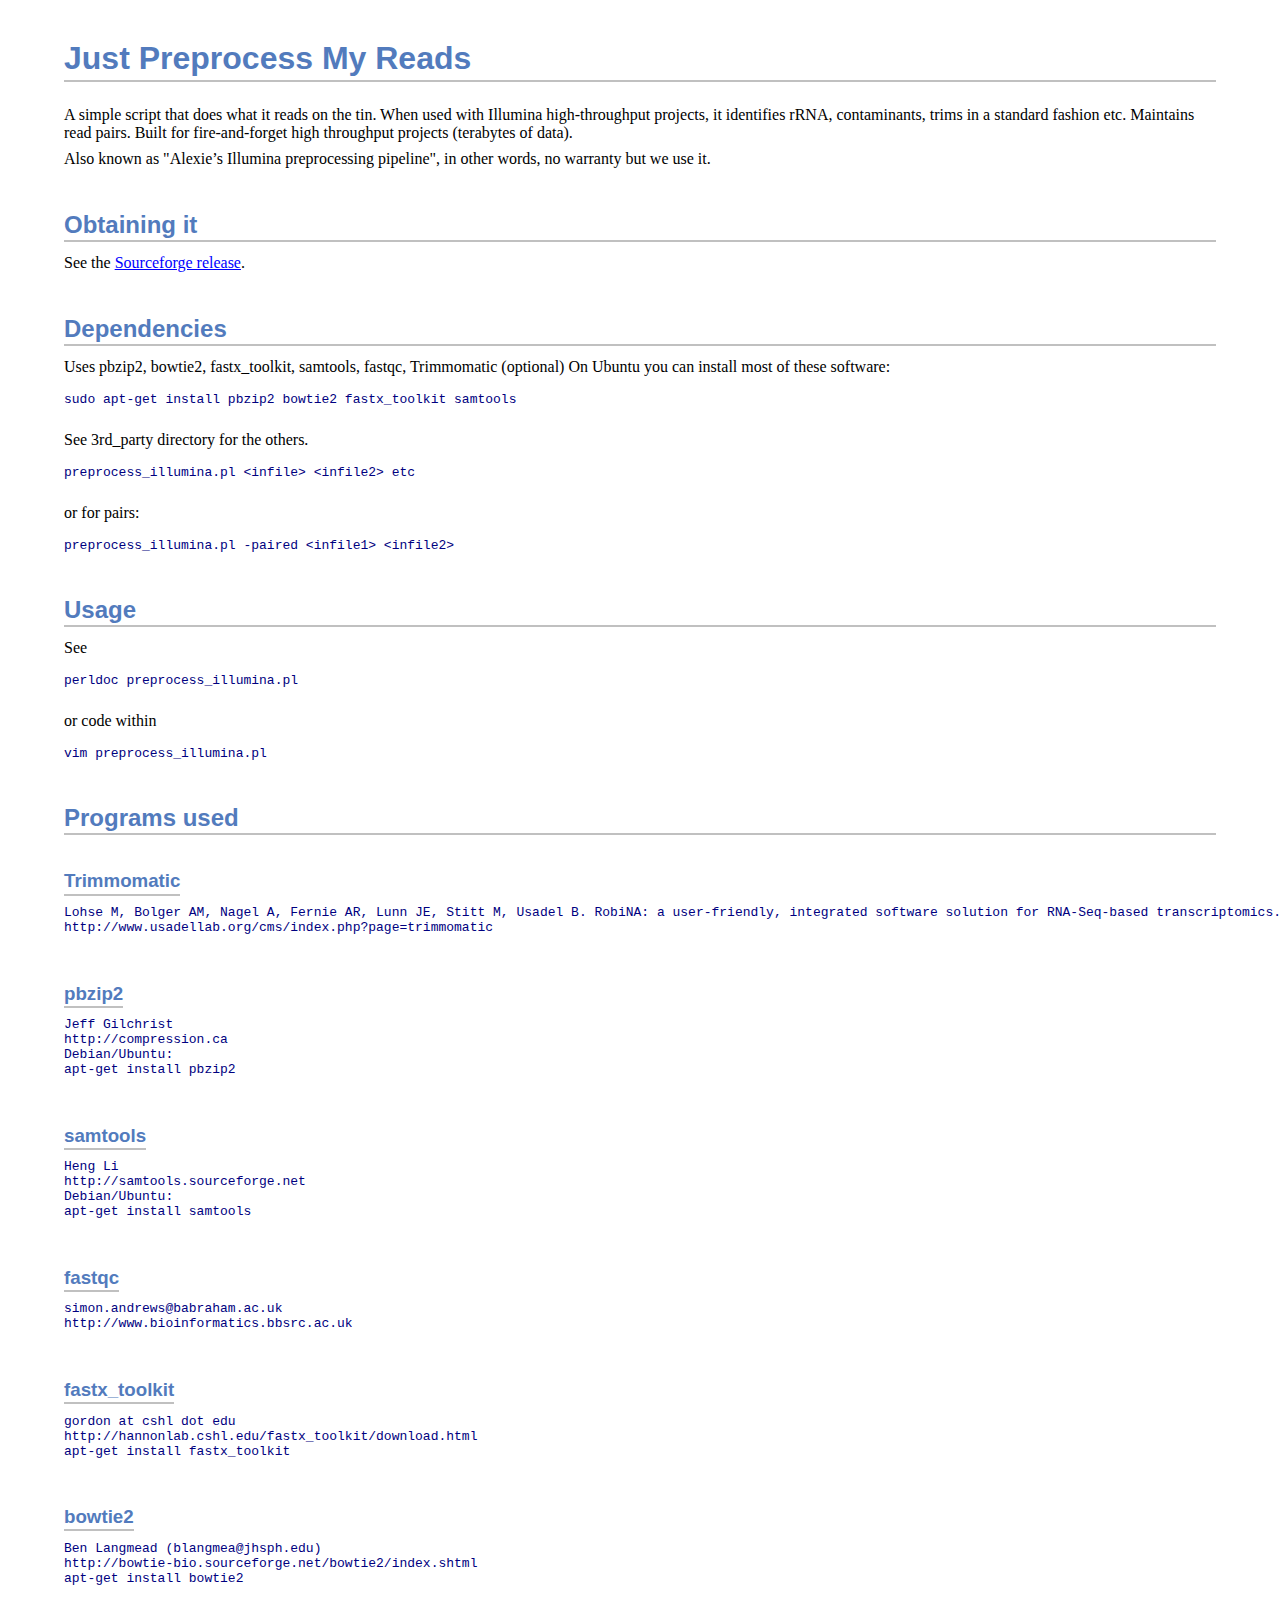
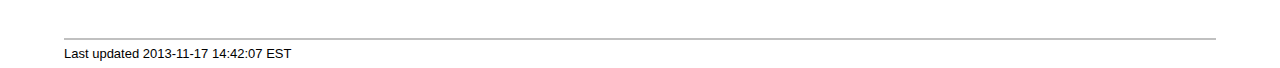
==== 3rd_party/justpreprocessmyreads-code/docs/index.html @ ae733d68 "preparing for public release" ====
<!DOCTYPE html PUBLIC "-//W3C//DTD XHTML 1.1//EN"
    "http://www.w3.org/TR/xhtml11/DTD/xhtml11.dtd">
<html xmlns="http://www.w3.org/1999/xhtml" xml:lang="en">
<head>
<meta http-equiv="Content-Type" content="application/xhtml+xml; charset=UTF-8" />
<meta name="generator" content="AsciiDoc 8.6.6" />
<title>Just Preprocess My Reads</title>
<style type="text/css">
/* Shared CSS for AsciiDoc xhtml11 and html5 backends */

/* Default font. */
body {
  font-family: Georgia,serif;
}

/* Title font. */
h1, h2, h3, h4, h5, h6,
div.title, caption.title,
thead, p.table.header,
#toctitle,
#author, #revnumber, #revdate, #revremark,
#footer {
  font-family: Arial,Helvetica,sans-serif;
}

body {
  margin: 1em 5% 1em 5%;
}

a {
  color: blue;
  text-decoration: underline;
}
a:visited {
  color: fuchsia;
}

em {
  font-style: italic;
  color: navy;
}

strong {
  font-weight: bold;
  color: #083194;
}

h1, h2, h3, h4, h5, h6 {
  color: #527bbd;
  margin-top: 1.2em;
  margin-bottom: 0.5em;
  line-height: 1.3;
}

h1, h2, h3 {
  border-bottom: 2px solid silver;
}
h2 {
  padding-top: 0.5em;
}
h3 {
  float: left;
}
h3 + * {
  clear: left;
}
h5 {
  font-size: 1.0em;
}

div.sectionbody {
  margin-left: 0;
}

hr {
  border: 1px solid silver;
}

p {
  margin-top: 0.5em;
  margin-bottom: 0.5em;
}

ul, ol, li > p {
  margin-top: 0;
}
ul > li     { color: #aaa; }
ul > li > * { color: black; }

pre {
  padding: 0;
  margin: 0;
}

#author {
  color: #527bbd;
  font-weight: bold;
  font-size: 1.1em;
}
#email {
}
#revnumber, #revdate, #revremark {
}

#footer {
  font-size: small;
  border-top: 2px solid silver;
  padding-top: 0.5em;
  margin-top: 4.0em;
}
#footer-text {
  float: left;
  padding-bottom: 0.5em;
}
#footer-badges {
  float: right;
  padding-bottom: 0.5em;
}

#preamble {
  margin-top: 1.5em;
  margin-bottom: 1.5em;
}
div.imageblock, div.exampleblock, div.verseblock,
div.quoteblock, div.literalblock, div.listingblock, div.sidebarblock,
div.admonitionblock {
  margin-top: 1.0em;
  margin-bottom: 1.5em;
}
div.admonitionblock {
  margin-top: 2.0em;
  margin-bottom: 2.0em;
  margin-right: 10%;
  color: #606060;
}

div.content { /* Block element content. */
  padding: 0;
}

/* Block element titles. */
div.title, caption.title {
  color: #527bbd;
  font-weight: bold;
  text-align: left;
  margin-top: 1.0em;
  margin-bottom: 0.5em;
}
div.title + * {
  margin-top: 0;
}

td div.title:first-child {
  margin-top: 0.0em;
}
div.content div.title:first-child {
  margin-top: 0.0em;
}
div.content + div.title {
  margin-top: 0.0em;
}

div.sidebarblock > div.content {
  background: #ffffee;
  border: 1px solid #dddddd;
  border-left: 4px solid #f0f0f0;
  padding: 0.5em;
}

div.listingblock > div.content {
  border: 1px solid #dddddd;
  border-left: 5px solid #f0f0f0;
  background: #f8f8f8;
  padding: 0.5em;
}

div.quoteblock, div.verseblock {
  padding-left: 1.0em;
  margin-left: 1.0em;
  margin-right: 10%;
  border-left: 5px solid #f0f0f0;
  color: #888;
}

div.quoteblock > div.attribution {
  padding-top: 0.5em;
  text-align: right;
}

div.verseblock > pre.content {
  font-family: inherit;
  font-size: inherit;
}
div.verseblock > div.attribution {
  padding-top: 0.75em;
  text-align: left;
}
/* DEPRECATED: Pre version 8.2.7 verse style literal block. */
div.verseblock + div.attribution {
  text-align: left;
}

div.admonitionblock .icon {
  vertical-align: top;
  font-size: 1.1em;
  font-weight: bold;
  text-decoration: underline;
  color: #527bbd;
  padding-right: 0.5em;
}
div.admonitionblock td.content {
  padding-left: 0.5em;
  border-left: 3px solid #dddddd;
}

div.exampleblock > div.content {
  border-left: 3px solid #dddddd;
  padding-left: 0.5em;
}

div.imageblock div.content { padding-left: 0; }
span.image img { border-style: none; }
a.image:visited { color: white; }

dl {
  margin-top: 0.8em;
  margin-bottom: 0.8em;
}
dt {
  margin-top: 0.5em;
  margin-bottom: 0;
  font-style: normal;
  color: navy;
}
dd > *:first-child {
  margin-top: 0.1em;
}

ul, ol {
    list-style-position: outside;
}
ol.arabic {
  list-style-type: decimal;
}
ol.loweralpha {
  list-style-type: lower-alpha;
}
ol.upperalpha {
  list-style-type: upper-alpha;
}
ol.lowerroman {
  list-style-type: lower-roman;
}
ol.upperroman {
  list-style-type: upper-roman;
}

div.compact ul, div.compact ol,
div.compact p, div.compact p,
div.compact div, div.compact div {
  margin-top: 0.1em;
  margin-bottom: 0.1em;
}

tfoot {
  font-weight: bold;
}
td > div.verse {
  white-space: pre;
}

div.hdlist {
  margin-top: 0.8em;
  margin-bottom: 0.8em;
}
div.hdlist tr {
  padding-bottom: 15px;
}
dt.hdlist1.strong, td.hdlist1.strong {
  font-weight: bold;
}
td.hdlist1 {
  vertical-align: top;
  font-style: normal;
  padding-right: 0.8em;
  color: navy;
}
td.hdlist2 {
  vertical-align: top;
}
div.hdlist.compact tr {
  margin: 0;
  padding-bottom: 0;
}

.comment {
  background: yellow;
}

.footnote, .footnoteref {
  font-size: 0.8em;
}

span.footnote, span.footnoteref {
  vertical-align: super;
}

#footnotes {
  margin: 20px 0 20px 0;
  padding: 7px 0 0 0;
}

#footnotes div.footnote {
  margin: 0 0 5px 0;
}

#footnotes hr {
  border: none;
  border-top: 1px solid silver;
  height: 1px;
  text-align: left;
  margin-left: 0;
  width: 20%;
  min-width: 100px;
}

div.colist td {
  padding-right: 0.5em;
  padding-bottom: 0.3em;
  vertical-align: top;
}
div.colist td img {
  margin-top: 0.3em;
}

@media print {
  #footer-badges { display: none; }
}

#toc {
  margin-bottom: 2.5em;
}

#toctitle {
  color: #527bbd;
  font-size: 1.1em;
  font-weight: bold;
  margin-top: 1.0em;
  margin-bottom: 0.1em;
}

div.toclevel1, div.toclevel2, div.toclevel3, div.toclevel4 {
  margin-top: 0;
  margin-bottom: 0;
}
div.toclevel2 {
  margin-left: 2em;
  font-size: 0.9em;
}
div.toclevel3 {
  margin-left: 4em;
  font-size: 0.9em;
}
div.toclevel4 {
  margin-left: 6em;
  font-size: 0.9em;
}

span.aqua { color: aqua; }
span.black { color: black; }
span.blue { color: blue; }
span.fuchsia { color: fuchsia; }
span.gray { color: gray; }
span.green { color: green; }
span.lime { color: lime; }
span.maroon { color: maroon; }
span.navy { color: navy; }
span.olive { color: olive; }
span.purple { color: purple; }
span.red { color: red; }
span.silver { color: silver; }
span.teal { color: teal; }
span.white { color: white; }
span.yellow { color: yellow; }

span.aqua-background { background: aqua; }
span.black-background { background: black; }
span.blue-background { background: blue; }
span.fuchsia-background { background: fuchsia; }
span.gray-background { background: gray; }
span.green-background { background: green; }
span.lime-background { background: lime; }
span.maroon-background { background: maroon; }
span.navy-background { background: navy; }
span.olive-background { background: olive; }
span.purple-background { background: purple; }
span.red-background { background: red; }
span.silver-background { background: silver; }
span.teal-background { background: teal; }
span.white-background { background: white; }
span.yellow-background { background: yellow; }

span.big { font-size: 2em; }
span.small { font-size: 0.6em; }

span.underline { text-decoration: underline; }
span.overline { text-decoration: overline; }
span.line-through { text-decoration: line-through; }


/*
 * xhtml11 specific
 *
 * */

tt {
  font-family: monospace;
  font-size: inherit;
  color: navy;
}

div.tableblock {
  margin-top: 1.0em;
  margin-bottom: 1.5em;
}
div.tableblock > table {
  border: 3px solid #527bbd;
}
thead, p.table.header {
  font-weight: bold;
  color: #527bbd;
}
p.table {
  margin-top: 0;
}
/* Because the table frame attribute is overriden by CSS in most browsers. */
div.tableblock > table[frame="void"] {
  border-style: none;
}
div.tableblock > table[frame="hsides"] {
  border-left-style: none;
  border-right-style: none;
}
div.tableblock > table[frame="vsides"] {
  border-top-style: none;
  border-bottom-style: none;
}


/*
 * html5 specific
 *
 * */

.monospaced {
  font-family: monospace;
  font-size: inherit;
  color: navy;
}

table.tableblock {
  margin-top: 1.0em;
  margin-bottom: 1.5em;
}
thead, p.tableblock.header {
  font-weight: bold;
  color: #527bbd;
}
p.tableblock {
  margin-top: 0;
}
table.tableblock {
  border-width: 3px;
  border-spacing: 0px;
  border-style: solid;
  border-color: #527bbd;
  border-collapse: collapse;
}
th.tableblock, td.tableblock {
  border-width: 1px;
  padding: 4px;
  border-style: solid;
  border-color: #527bbd;
}

table.tableblock.frame-topbot {
  border-left-style: hidden;
  border-right-style: hidden;
}
table.tableblock.frame-sides {
  border-top-style: hidden;
  border-bottom-style: hidden;
}
table.tableblock.frame-none {
  border-style: hidden;
}

th.tableblock.halign-left, td.tableblock.halign-left {
  text-align: left;
}
th.tableblock.halign-center, td.tableblock.halign-center {
  text-align: center;
}
th.tableblock.halign-right, td.tableblock.halign-right {
  text-align: right;
}

th.tableblock.valign-top, td.tableblock.valign-top {
  vertical-align: top;
}
th.tableblock.valign-middle, td.tableblock.valign-middle {
  vertical-align: middle;
}
th.tableblock.valign-bottom, td.tableblock.valign-bottom {
  vertical-align: bottom;
}


/*
 * manpage specific
 *
 * */

body.manpage h1 {
  padding-top: 0.5em;
  padding-bottom: 0.5em;
  border-top: 2px solid silver;
  border-bottom: 2px solid silver;
}
body.manpage h2 {
  border-style: none;
}
body.manpage div.sectionbody {
  margin-left: 3em;
}

@media print {
  body.manpage div#toc { display: none; }
}
</style>
<script type="text/javascript">
/*<![CDATA[*/
var asciidoc = {  // Namespace.

/////////////////////////////////////////////////////////////////////
// Table Of Contents generator
/////////////////////////////////////////////////////////////////////

/* Author: Mihai Bazon, September 2002
 * http://students.infoiasi.ro/~mishoo
 *
 * Table Of Content generator
 * Version: 0.4
 *
 * Feel free to use this script under the terms of the GNU General Public
 * License, as long as you do not remove or alter this notice.
 */

 /* modified by Troy D. Hanson, September 2006. License: GPL */
 /* modified by Stuart Rackham, 2006, 2009. License: GPL */

// toclevels = 1..4.
toc: function (toclevels) {

  function getText(el) {
    var text = "";
    for (var i = el.firstChild; i != null; i = i.nextSibling) {
      if (i.nodeType == 3 /* Node.TEXT_NODE */) // IE doesn't speak constants.
        text += i.data;
      else if (i.firstChild != null)
        text += getText(i);
    }
    return text;
  }

  function TocEntry(el, text, toclevel) {
    this.element = el;
    this.text = text;
    this.toclevel = toclevel;
  }

  function tocEntries(el, toclevels) {
    var result = new Array;
    var re = new RegExp('[hH]([2-'+(toclevels+1)+'])');
    // Function that scans the DOM tree for header elements (the DOM2
    // nodeIterator API would be a better technique but not supported by all
    // browsers).
    var iterate = function (el) {
      for (var i = el.firstChild; i != null; i = i.nextSibling) {
        if (i.nodeType == 1 /* Node.ELEMENT_NODE */) {
          var mo = re.exec(i.tagName);
          if (mo && (i.getAttribute("class") || i.getAttribute("className")) != "float") {
            result[result.length] = new TocEntry(i, getText(i), mo[1]-1);
          }
          iterate(i);
        }
      }
    }
    iterate(el);
    return result;
  }

  var toc = document.getElementById("toc");
  if (!toc) {
    return;
  }

  // Delete existing TOC entries in case we're reloading the TOC.
  var tocEntriesToRemove = [];
  var i;
  for (i = 0; i < toc.childNodes.length; i++) {
    var entry = toc.childNodes[i];
    if (entry.nodeName == 'div'
     && entry.getAttribute("class")
     && entry.getAttribute("class").match(/^toclevel/))
      tocEntriesToRemove.push(entry);
  }
  for (i = 0; i < tocEntriesToRemove.length; i++) {
    toc.removeChild(tocEntriesToRemove[i]);
  }

  // Rebuild TOC entries.
  var entries = tocEntries(document.getElementById("content"), toclevels);
  for (var i = 0; i < entries.length; ++i) {
    var entry = entries[i];
    if (entry.element.id == "")
      entry.element.id = "_toc_" + i;
    var a = document.createElement("a");
    a.href = "#" + entry.element.id;
    a.appendChild(document.createTextNode(entry.text));
    var div = document.createElement("div");
    div.appendChild(a);
    div.className = "toclevel" + entry.toclevel;
    toc.appendChild(div);
  }
  if (entries.length == 0)
    toc.parentNode.removeChild(toc);
},


/////////////////////////////////////////////////////////////////////
// Footnotes generator
/////////////////////////////////////////////////////////////////////

/* Based on footnote generation code from:
 * http://www.brandspankingnew.net/archive/2005/07/format_footnote.html
 */

footnotes: function () {
  // Delete existing footnote entries in case we're reloading the footnodes.
  var i;
  var noteholder = document.getElementById("footnotes");
  if (!noteholder) {
    return;
  }
  var entriesToRemove = [];
  for (i = 0; i < noteholder.childNodes.length; i++) {
    var entry = noteholder.childNodes[i];
    if (entry.nodeName == 'div' && entry.getAttribute("class") == "footnote")
      entriesToRemove.push(entry);
  }
  for (i = 0; i < entriesToRemove.length; i++) {
    noteholder.removeChild(entriesToRemove[i]);
  }

  // Rebuild footnote entries.
  var cont = document.getElementById("content");
  var spans = cont.getElementsByTagName("span");
  var refs = {};
  var n = 0;
  for (i=0; i<spans.length; i++) {
    if (spans[i].className == "footnote") {
      n++;
      var note = spans[i].getAttribute("data-note");
      if (!note) {
        // Use [\s\S] in place of . so multi-line matches work.
        // Because JavaScript has no s (dotall) regex flag.
        note = spans[i].innerHTML.match(/\s*\[([\s\S]*)]\s*/)[1];
        spans[i].innerHTML =
          "[<a id='_footnoteref_" + n + "' href='#_footnote_" + n +
          "' title='View footnote' class='footnote'>" + n + "</a>]";
        spans[i].setAttribute("data-note", note);
      }
      noteholder.innerHTML +=
        "<div class='footnote' id='_footnote_" + n + "'>" +
        "<a href='#_footnoteref_" + n + "' title='Return to text'>" +
        n + "</a>. " + note + "</div>";
      var id =spans[i].getAttribute("id");
      if (id != null) refs["#"+id] = n;
    }
  }
  if (n == 0)
    noteholder.parentNode.removeChild(noteholder);
  else {
    // Process footnoterefs.
    for (i=0; i<spans.length; i++) {
      if (spans[i].className == "footnoteref") {
        var href = spans[i].getElementsByTagName("a")[0].getAttribute("href");
        href = href.match(/#.*/)[0];  // Because IE return full URL.
        n = refs[href];
        spans[i].innerHTML =
          "[<a href='#_footnote_" + n +
          "' title='View footnote' class='footnote'>" + n + "</a>]";
      }
    }
  }
},

install: function(toclevels) {
  var timerId;

  function reinstall() {
    asciidoc.footnotes();
    if (toclevels) {
      asciidoc.toc(toclevels);
    }
  }

  function reinstallAndRemoveTimer() {
    clearInterval(timerId);
    reinstall();
  }

  timerId = setInterval(reinstall, 500);
  if (document.addEventListener)
    document.addEventListener("DOMContentLoaded", reinstallAndRemoveTimer, false);
  else
    window.onload = reinstallAndRemoveTimer;
}

}
asciidoc.install();
/*]]>*/
</script>
</head>
<body class="article">
<div id="header">
<h1>Just Preprocess My Reads</h1>
</div>
<div id="content">
<div id="preamble">
<div class="sectionbody">
<div class="paragraph"><p>A simple script that does what it reads on the tin.
When used with Illumina high-throughput projects, it identifies rRNA, contaminants, trims in a standard fashion etc. Maintains read pairs. Built for fire-and-forget high throughput projects (terabytes of data).</p></div>
<div class="paragraph"><p>Also known as "Alexie&#8217;s Illumina preprocessing pipeline", in other words, no warranty but we use it.</p></div>
</div>
</div>
<div class="sect1">
<h2 id="_obtaining_it">Obtaining it</h2>
<div class="sectionbody">
<div class="paragraph"><p>See the <a href="http://sourceforge.net/projects/justpreprocessmyreads/files/preprocess_reads_rel17NOV2013.tar.gz/download">Sourceforge release</a>.</p></div>
</div>
</div>
<div class="sect1">
<h2 id="_dependencies">Dependencies</h2>
<div class="sectionbody">
<div class="paragraph"><p>Uses pbzip2, bowtie2, fastx_toolkit, samtools, fastqc, Trimmomatic (optional)
On Ubuntu you can install most of these software:</p></div>
<div class="literalblock">
<div class="content">
<pre><tt>sudo apt-get install pbzip2 bowtie2 fastx_toolkit samtools</tt></pre>
</div></div>
<div class="paragraph"><p>See 3rd_party directory for the others.</p></div>
<div class="literalblock">
<div class="content">
<pre><tt>preprocess_illumina.pl &lt;infile&gt; &lt;infile2&gt; etc</tt></pre>
</div></div>
<div class="paragraph"><p>or for pairs:</p></div>
<div class="literalblock">
<div class="content">
<pre><tt>preprocess_illumina.pl -paired &lt;infile1&gt; &lt;infile2&gt;</tt></pre>
</div></div>
</div>
</div>
<div class="sect1">
<h2 id="_usage">Usage</h2>
<div class="sectionbody">
<div class="paragraph"><p>See</p></div>
<div class="literalblock">
<div class="content">
<pre><tt>perldoc preprocess_illumina.pl</tt></pre>
</div></div>
<div class="paragraph"><p>or code within</p></div>
<div class="literalblock">
<div class="content">
<pre><tt>vim preprocess_illumina.pl</tt></pre>
</div></div>
</div>
</div>
<div class="sect1">
<h2 id="_programs_used">Programs used</h2>
<div class="sectionbody">
<div class="sect2">
<h3 id="_trimmomatic">Trimmomatic</h3>
<div class="literalblock">
<div class="content">
<pre><tt>Lohse M, Bolger AM, Nagel A, Fernie AR, Lunn JE, Stitt M, Usadel B. RobiNA: a user-friendly, integrated software solution for RNA-Seq-based transcriptomics. Nucleic Acids Res. 2012 Jul;40(Web Server issue):W622-7.
http://www.usadellab.org/cms/index.php?page=trimmomatic</tt></pre>
</div></div>
</div>
<div class="sect2">
<h3 id="_pbzip2">pbzip2</h3>
<div class="literalblock">
<div class="content">
<pre><tt>Jeff Gilchrist
http://compression.ca
Debian/Ubuntu:
apt-get install pbzip2</tt></pre>
</div></div>
</div>
<div class="sect2">
<h3 id="_samtools">samtools</h3>
<div class="literalblock">
<div class="content">
<pre><tt>Heng Li
http://samtools.sourceforge.net
Debian/Ubuntu:
apt-get install samtools</tt></pre>
</div></div>
</div>
<div class="sect2">
<h3 id="_fastqc">fastqc</h3>
<div class="literalblock">
<div class="content">
<pre><tt>simon.andrews@babraham.ac.uk
http://www.bioinformatics.bbsrc.ac.uk</tt></pre>
</div></div>
</div>
<div class="sect2">
<h3 id="_fastx_toolkit">fastx_toolkit</h3>
<div class="literalblock">
<div class="content">
<pre><tt>gordon at cshl dot edu
http://hannonlab.cshl.edu/fastx_toolkit/download.html
apt-get install fastx_toolkit</tt></pre>
</div></div>
</div>
<div class="sect2">
<h3 id="_bowtie2">bowtie2</h3>
<div class="literalblock">
<div class="content">
<pre><tt>Ben Langmead (blangmea@jhsph.edu)
http://bowtie-bio.sourceforge.net/bowtie2/index.shtml
apt-get install bowtie2</tt></pre>
</div></div>
</div>
</div>
</div>
</div>
<div id="footnotes"><hr /></div>
<div id="footer">
<div id="footer-text">
Last updated 2013-11-17 14:42:07 EST
</div>
</div>
</body>
</html>
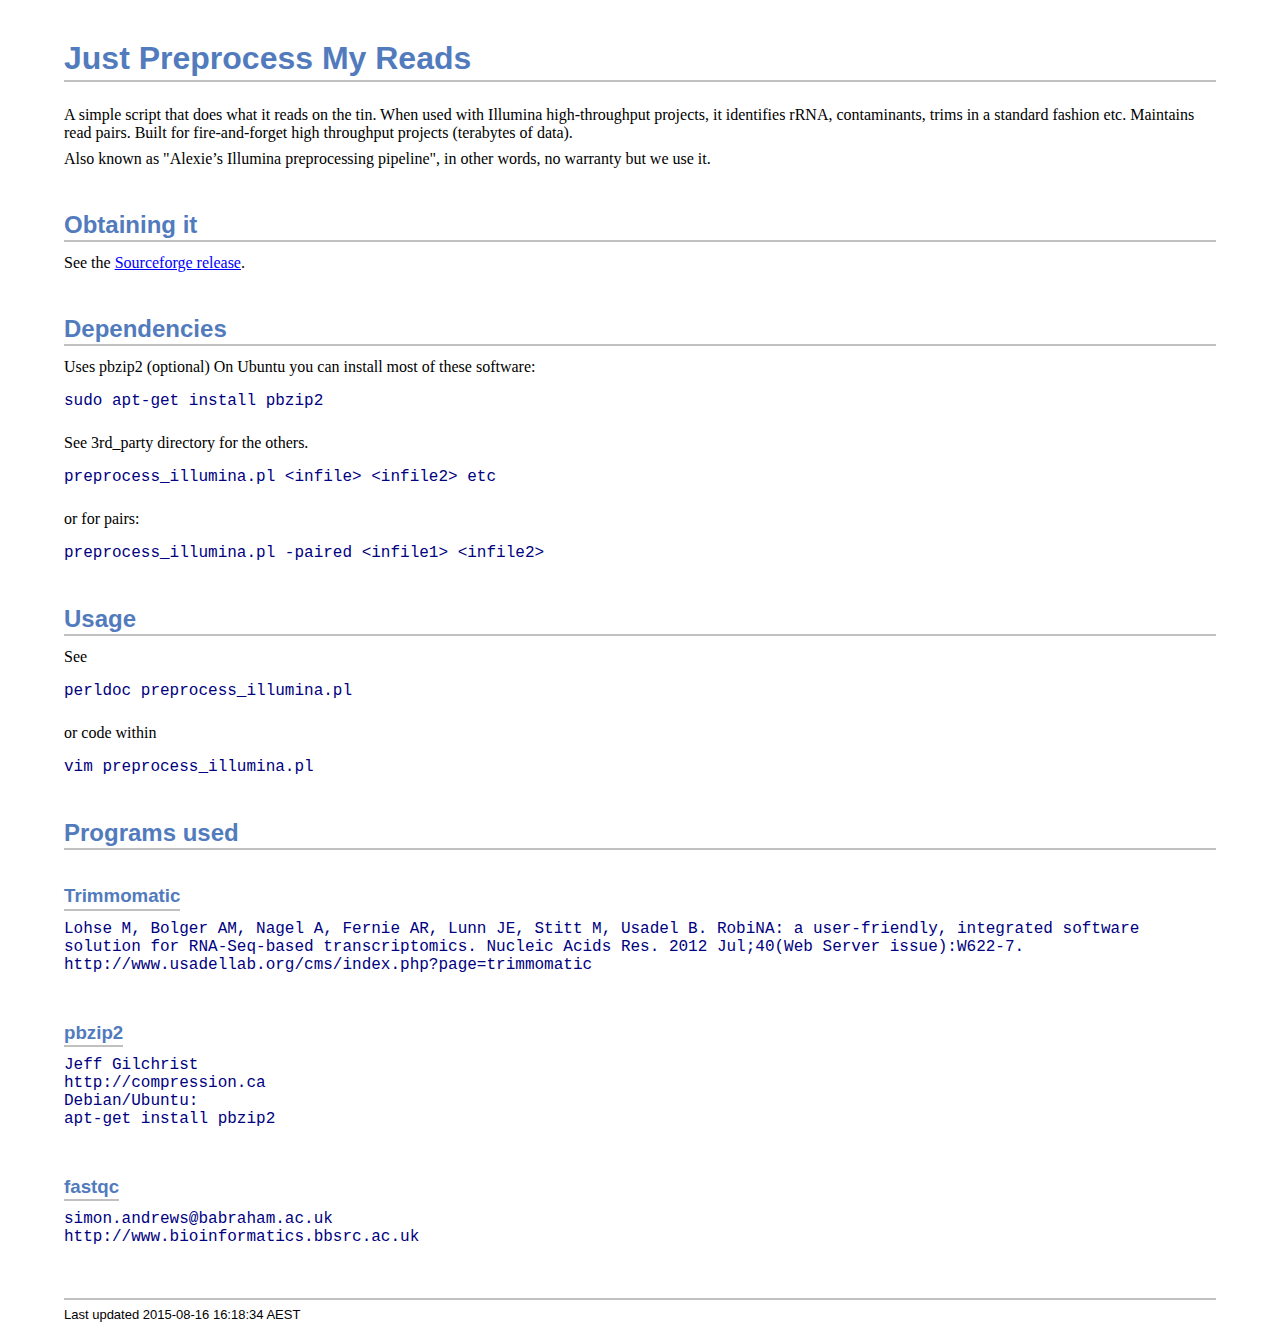
==== commit d2630940: "update" ====
--- a/3rd_party/justpreprocessmyreads-code/docs/index.html
+++ b/3rd_party/justpreprocessmyreads-code/docs/index.html
@@ -3,7 +3,7 @@
 <html xmlns="http://www.w3.org/1999/xhtml" xml:lang="en">
 <head>
 <meta http-equiv="Content-Type" content="application/xhtml+xml; charset=UTF-8" />
-<meta name="generator" content="AsciiDoc 8.6.6" />
+<meta name="generator" content="AsciiDoc 8.6.9" />
 <title>Just Preprocess My Reads</title>
 <style type="text/css">
 /* Shared CSS for AsciiDoc xhtml11 and html5 backends */
@@ -87,9 +87,15 @@
 ul > li     { color: #aaa; }
 ul > li > * { color: black; }
 
-pre {
+.monospaced, code, pre {
+  font-family: "Courier New", Courier, monospace;
+  font-size: inherit;
+  color: navy;
   padding: 0;
   margin: 0;
+}
+pre {
+  white-space: pre-wrap;
 }
 
 #author {
@@ -219,7 +225,7 @@
 }
 
 div.imageblock div.content { padding-left: 0; }
-span.image img { border-style: none; }
+span.image img { border-style: none; vertical-align: text-bottom; }
 a.image:visited { color: white; }
 
 dl {
@@ -349,7 +355,7 @@
   margin-bottom: 0.1em;
 }
 
-div.toclevel1, div.toclevel2, div.toclevel3, div.toclevel4 {
+div.toclevel0, div.toclevel1, div.toclevel2, div.toclevel3, div.toclevel4 {
   margin-top: 0;
   margin-bottom: 0;
 }
@@ -407,18 +413,14 @@
 span.overline { text-decoration: overline; }
 span.line-through { text-decoration: line-through; }
 
+div.unbreakable { page-break-inside: avoid; }
+
 
 /*
  * xhtml11 specific
  *
  * */
 
-tt {
-  font-family: monospace;
-  font-size: inherit;
-  color: navy;
-}
-
 div.tableblock {
   margin-top: 1.0em;
   margin-bottom: 1.5em;
@@ -451,12 +453,6 @@
  * html5 specific
  *
  * */
-
-.monospaced {
-  font-family: monospace;
-  font-size: inherit;
-  color: navy;
-}
 
 table.tableblock {
   margin-top: 1.0em;
@@ -537,6 +533,8 @@
 @media print {
   body.manpage div#toc { display: none; }
 }
+
+
 </style>
 <script type="text/javascript">
 /*<![CDATA[*/
@@ -581,7 +579,7 @@
 
   function tocEntries(el, toclevels) {
     var result = new Array;
-    var re = new RegExp('[hH]([2-'+(toclevels+1)+'])');
+    var re = new RegExp('[hH]([1-'+(toclevels+1)+'])');
     // Function that scans the DOM tree for header elements (the DOM2
     // nodeIterator API would be a better technique but not supported by all
     // browsers).
@@ -610,7 +608,7 @@
   var i;
   for (i = 0; i < toc.childNodes.length; i++) {
     var entry = toc.childNodes[i];
-    if (entry.nodeName == 'div'
+    if (entry.nodeName.toLowerCase() == 'div'
      && entry.getAttribute("class")
      && entry.getAttribute("class").match(/^toclevel/))
       tocEntriesToRemove.push(entry);
@@ -656,7 +654,7 @@
   var entriesToRemove = [];
   for (i = 0; i < noteholder.childNodes.length; i++) {
     var entry = noteholder.childNodes[i];
-    if (entry.nodeName == 'div' && entry.getAttribute("class") == "footnote")
+    if (entry.nodeName.toLowerCase() == 'div' && entry.getAttribute("class") == "footnote")
       entriesToRemove.push(entry);
   }
   for (i = 0; i < entriesToRemove.length; i++) {
@@ -754,21 +752,21 @@
 <div class="sect1">
 <h2 id="_dependencies">Dependencies</h2>
 <div class="sectionbody">
-<div class="paragraph"><p>Uses pbzip2, bowtie2, fastx_toolkit, samtools, fastqc, Trimmomatic (optional)
+<div class="paragraph"><p>Uses pbzip2 (optional)
 On Ubuntu you can install most of these software:</p></div>
 <div class="literalblock">
 <div class="content">
-<pre><tt>sudo apt-get install pbzip2 bowtie2 fastx_toolkit samtools</tt></pre>
+<pre><code>sudo apt-get install pbzip2</code></pre>
 </div></div>
 <div class="paragraph"><p>See 3rd_party directory for the others.</p></div>
 <div class="literalblock">
 <div class="content">
-<pre><tt>preprocess_illumina.pl &lt;infile&gt; &lt;infile2&gt; etc</tt></pre>
+<pre><code>preprocess_illumina.pl &lt;infile&gt; &lt;infile2&gt; etc</code></pre>
 </div></div>
 <div class="paragraph"><p>or for pairs:</p></div>
 <div class="literalblock">
 <div class="content">
-<pre><tt>preprocess_illumina.pl -paired &lt;infile1&gt; &lt;infile2&gt;</tt></pre>
+<pre><code>preprocess_illumina.pl -paired &lt;infile1&gt; &lt;infile2&gt;</code></pre>
 </div></div>
 </div>
 </div>
@@ -778,12 +776,12 @@
 <div class="paragraph"><p>See</p></div>
 <div class="literalblock">
 <div class="content">
-<pre><tt>perldoc preprocess_illumina.pl</tt></pre>
+<pre><code>perldoc preprocess_illumina.pl</code></pre>
 </div></div>
 <div class="paragraph"><p>or code within</p></div>
 <div class="literalblock">
 <div class="content">
-<pre><tt>vim preprocess_illumina.pl</tt></pre>
+<pre><code>vim preprocess_illumina.pl</code></pre>
 </div></div>
 </div>
 </div>
@@ -794,54 +792,26 @@
 <h3 id="_trimmomatic">Trimmomatic</h3>
 <div class="literalblock">
 <div class="content">
-<pre><tt>Lohse M, Bolger AM, Nagel A, Fernie AR, Lunn JE, Stitt M, Usadel B. RobiNA: a user-friendly, integrated software solution for RNA-Seq-based transcriptomics. Nucleic Acids Res. 2012 Jul;40(Web Server issue):W622-7.
-http://www.usadellab.org/cms/index.php?page=trimmomatic</tt></pre>
+<pre><code>Lohse M, Bolger AM, Nagel A, Fernie AR, Lunn JE, Stitt M, Usadel B. RobiNA: a user-friendly, integrated software solution for RNA-Seq-based transcriptomics. Nucleic Acids Res. 2012 Jul;40(Web Server issue):W622-7.
+http://www.usadellab.org/cms/index.php?page=trimmomatic</code></pre>
 </div></div>
 </div>
 <div class="sect2">
 <h3 id="_pbzip2">pbzip2</h3>
 <div class="literalblock">
 <div class="content">
-<pre><tt>Jeff Gilchrist
+<pre><code>Jeff Gilchrist
 http://compression.ca
 Debian/Ubuntu:
-apt-get install pbzip2</tt></pre>
-</div></div>
-</div>
-<div class="sect2">
-<h3 id="_samtools">samtools</h3>
-<div class="literalblock">
-<div class="content">
-<pre><tt>Heng Li
-http://samtools.sourceforge.net
-Debian/Ubuntu:
-apt-get install samtools</tt></pre>
+apt-get install pbzip2</code></pre>
 </div></div>
 </div>
 <div class="sect2">
 <h3 id="_fastqc">fastqc</h3>
 <div class="literalblock">
 <div class="content">
-<pre><tt>simon.andrews@babraham.ac.uk
-http://www.bioinformatics.bbsrc.ac.uk</tt></pre>
-</div></div>
-</div>
-<div class="sect2">
-<h3 id="_fastx_toolkit">fastx_toolkit</h3>
-<div class="literalblock">
-<div class="content">
-<pre><tt>gordon at cshl dot edu
-http://hannonlab.cshl.edu/fastx_toolkit/download.html
-apt-get install fastx_toolkit</tt></pre>
-</div></div>
-</div>
-<div class="sect2">
-<h3 id="_bowtie2">bowtie2</h3>
-<div class="literalblock">
-<div class="content">
-<pre><tt>Ben Langmead (blangmea@jhsph.edu)
-http://bowtie-bio.sourceforge.net/bowtie2/index.shtml
-apt-get install bowtie2</tt></pre>
+<pre><code>simon.andrews@babraham.ac.uk
+http://www.bioinformatics.bbsrc.ac.uk</code></pre>
 </div></div>
 </div>
 </div>
@@ -850,7 +820,7 @@
 <div id="footnotes"><hr /></div>
 <div id="footer">
 <div id="footer-text">
-Last updated 2013-11-17 14:42:07 EST
+Last updated 2015-08-16 16:18:34 AEST
 </div>
 </div>
 </body>
